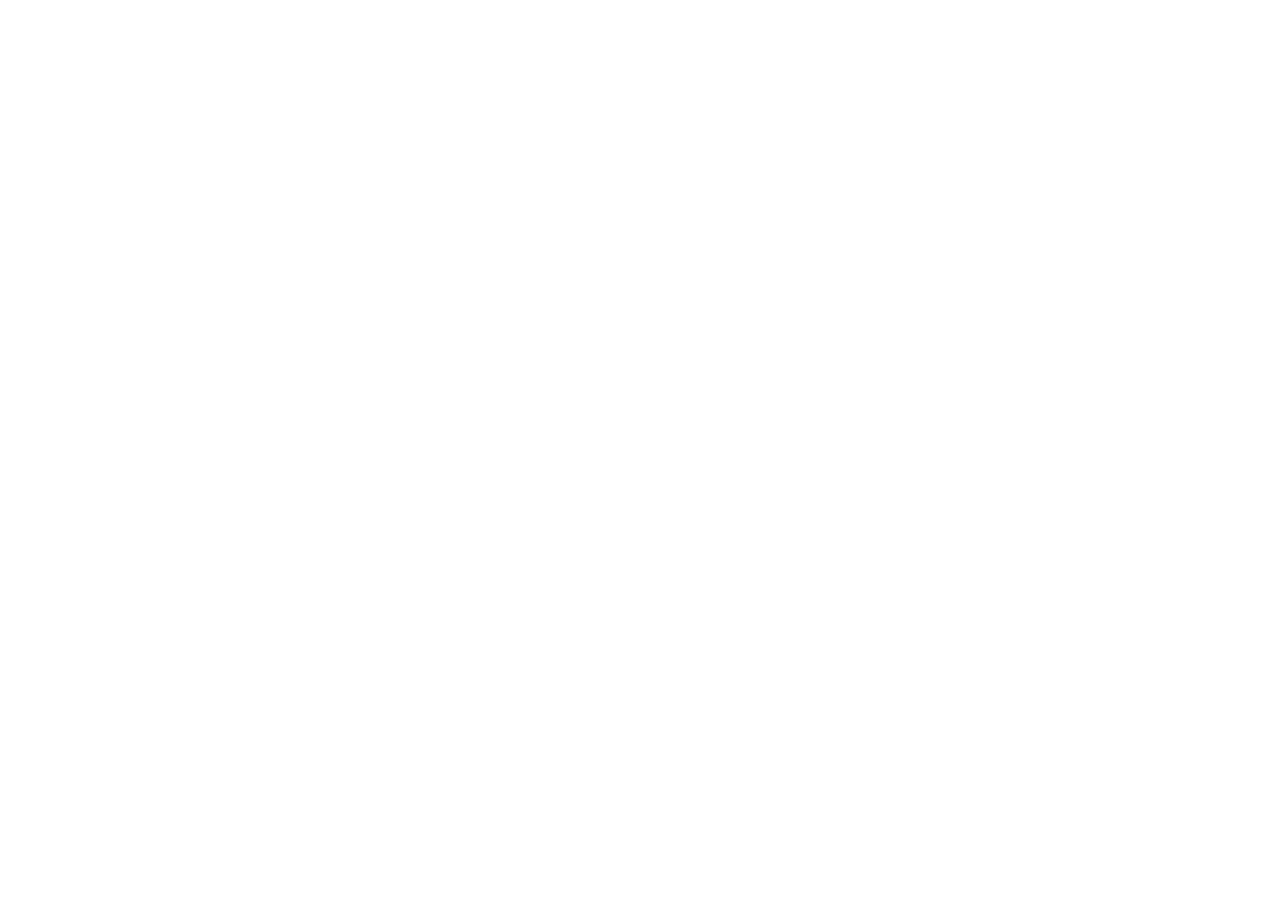
==== appointment.html @ e82cf07c "Initial commit for for appointment.html" ====
<!DOCTYPE html>
<html lang="en">
<head>
    <meta charset="UTF-8">
    <meta http-equiv="X-UA-Compatible" content="IE=edge">
    <meta name="viewport" content="width=	, initial-scale=1.0">
    <title>Document</title>
</head>
<body>
    
</body>
</html>
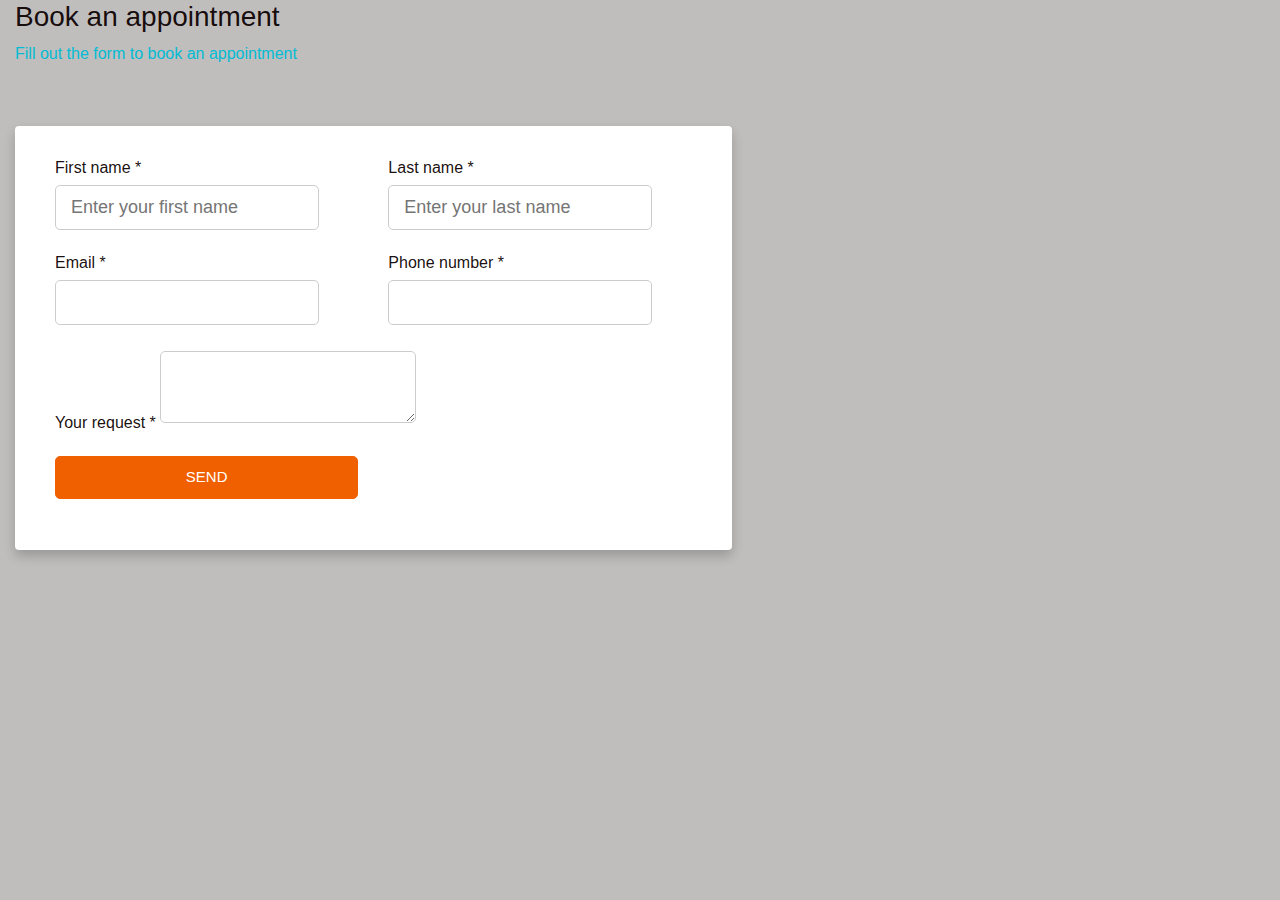
==== commit 92ec25e1: "Created a page that is responsive to a particular screen size and added a white backgrounf colour to" ====
--- a/appointment.html
+++ b/appointment.html
@@ -1,12 +1,232 @@
 <!DOCTYPE html>
 <html lang="en">
+
 <head>
-    <meta charset="UTF-8">
-    <meta http-equiv="X-UA-Compatible" content="IE=edge">
-    <meta name="viewport" content="width=	, initial-scale=1.0">
-    <title>Document</title>
+  <meta charset="utf-8">
+  <meta name="viewport" content="width=device-width, initial-scale=1, shrink-to-fit=no">
+  <meta http-equiv="x-ua-compatible" content="ie=edge">
+  <title>Gym Bookings</title>
+  <!-- Bootstrap core CSS -->
+  <link href="css/bootstrap.min.css" rel="stylesheet">
+  <link rel="stylesheet" href="https://cdnjs.cloudflare.com/ajax/libs/font-awesome/5.15.3/css/all.min.css" />
+  <link rel="stylesheet" href="css/styles.css" />
+  
 </head>
+
+<style>
+    .card {
+    padding: 30px 40px;
+    margin-top: 60px;
+    margin-bottom: 60px;
+        border: none !important;
+        box-shadow: 0 6px 12px 0 rgba(0, 0, 0, 0.2)
+    }
+
+    .blue-text {
+        color: #00BCD4
+    }
+
+    .form-control-label {
+        margin-bottom: 0
+    }
+
+    input,
+    textarea,
+    button {
+        padding: 8px 15px;
+        border-radius: 5px !important;
+        margin: 5px 0px;
+        box-sizing: border-box;
+        border: 1px solid #ccc;
+        font-size: 18px !important;
+        font-weight: 300
+    }
+
+    input:focus,
+    textarea:focus {
+        -moz-box-shadow: none !important;
+        -webkit-box-shadow: none !important;
+        box-shadow: none !important;
+        border: 1px solid #00BCD4;
+        outline-width: 0;
+        font-weight: 400
+    }
+
+    .btn-block {
+        text-transform: uppercase;
+        font-size: 15px !important;
+        font-weight: 400;
+        height: 43px;
+        cursor: pointer
+    }
+
+    .btn-block:hover {
+        color: #fff !important
+    }
+
+    button:focus {
+        -moz-box-shadow: none !important;
+        -webkit-box-shadow: none !important;
+        box-shadow: none !important;
+        outline-width: 0
+    }
+
+</style>
+
 <body>
-    
+
+    <!-- <div class="card notification-card notification-invitation">
+        <div class="card-body">
+                <div class="card-title">Jane invited you to join </div>
+        </div>
+      </div> -->
+
+    <div class="container-fluid px-1 py-5 mx-auto">
+        <div class="row d-flex justify-content-center">
+            <div class="col-xl-7 col-lg-8 col-md-9 col-11 text-center">
+                <h3>
+                    Book an appointment
+                </h3>
+                <p class="blue-text">Fill out the form to book an appointment</p>
+                <div class="card">
+                    
+                    <form class="form-card">
+                        <div class="row justify-content-between text-left">
+                            <div class="form-group col-sm-6 flex-column d-flex"> 
+                            <label class="form-control-label px-3">First name<span class="text-danger"> *</span>
+                            </label> 
+                            <input required type="text" id="fname" name="fname" placeholder="Enter your first name" onblur="validate(1)"> 
+                        </div>
+
+                        <div class="form-group col-sm-6 flex-column d-flex"> 
+                            <label class="form-control-label px-3">Last name<span class="text-danger"> *</span></label> 
+                            <input required type="text" id="lname" name="lname" placeholder="Enter your last name" onblur="validate(2)"> 
+                        </div>
+
+                        </div>
+
+                        <div class="row justify-content-between text-left">
+
+                            <div class="form-group col-sm-6 flex-column d-flex"> 
+                                <label class="form-control-label px-3">Email<span class="text-danger"> *</span>
+                                </label> 
+                                <input type="text" id="email" name="email" placeholder="" onblur="validate(3)"> 
+                            </div>
+
+                            <div class="form-group col-sm-6 flex-column d-flex"> 
+                             <label class="form-control-label px-3">Phone number<span class="text-danger"> *</span></label> 
+                              <input type="text" id="mob" name="mob" placeholder="" onblur="validate(4)"> 
+                            </div>
+
+                        </div>
+
+                        <div class="row justify-content-between text-left">
+                            <div class="form-group col-12 flex-column d-flex"> 
+                                <label class="form-control-label px-3">Your request<span class="text-danger"> *</span></label> 
+                                <textarea type="text" id="ans" name="ans" placeholder="" onblur="validate(6)"></textarea> 
+                            </div>
+                        </div>
+                        <div class="row justify-content-end">
+                            <div class="form-group col-sm-6"> <button type="submit" class="btn-block btn-primary">Send</button> </div>
+                        </div>
+                    </form>
+                </div>
+            </div>
+        </div>
+    </div>
+
+
+  <!--  JQuery  -->
+  <script type="text/javascript" src="js/jquery-3.4.1.min.js"></script>
+  <!--  Bootstrap tooltips  -->
+  <script type="text/javascript" src="js/popper.min.js"></script>
+  <!--  Bootstrap core JavaScript  -->
+  <script type="text/javascript" src="js/bootstrap.min.js"></script>
+  
+<script>
+function validate(val) {
+v1 = document.getElementById("fname");
+v2 = document.getElementById("lname");
+v3 = document.getElementById("email");
+v4 = document.getElementById("mob");
+v5 = document.getElementById("job");
+v6 = document.getElementById("ans");
+
+flag1 = true;
+flag2 = true;
+flag3 = true;
+flag4 = true;
+flag5 = true;
+flag6 = true;
+
+if(val>=1 || val==0) {
+if(v1.value == "") {
+v1.style.borderColor = "red";
+flag1 = false;
+}
+else {
+v1.style.borderColor = "green";
+flag1 = true;
+}
+}
+
+if(val>=2 || val==0) {
+if(v2.value == "") {
+v2.style.borderColor = "red";
+flag2 = false;
+}
+else {
+v2.style.borderColor = "green";
+flag2 = true;
+}
+}
+if(val>=3 || val==0) {
+if(v3.value == "") {
+v3.style.borderColor = "red";
+flag3 = false;
+}
+else {
+v3.style.borderColor = "green";
+flag3 = true;
+}
+}
+if(val>=4 || val==0) {
+if(v4.value == "") {
+v4.style.borderColor = "red";
+flag4 = false;
+}
+else {
+v4.style.borderColor = "green";
+flag4 = true;
+}
+}
+if(val>=5 || val==0) {
+if(v5.value == "") {
+v5.style.borderColor = "red";
+flag5 = false;
+}
+else {
+v5.style.borderColor = "green";
+flag5 = true;
+}
+}
+if(val>=6 || val==0) {
+if(v6.value == "") {
+v6.style.borderColor = "red";
+flag6 = false;
+}
+else {
+v6.style.borderColor = "green";
+flag6 = true;
+}
+}
+
+flag = flag1 && flag2 && flag3 && flag4 && flag5 && flag6;
+
+return flag;
+}
+</script>
+
 </body>
-</html>+
+</html>
--- a/css/styles.css
+++ b/css/styles.css
@@ -0,0 +1,439 @@
+/*HEADER*/
+
+.header {
+    background: rgb(177, 177, 177) url("img/header.jpg") no-repeat fixed center; 
+    min-height: 1000px;
+    font-family:'Source Sans Pro', sans-serif;
+  }
+  @media (min-width:768px) {
+    .header {
+      padding-bottom:120px;
+    }
+  }
+  
+  .header .navbar {
+    background:transparent;
+    padding-top:.75rem;
+    padding-bottom:.75rem;
+    color:#fff;
+    border-radius:0;
+    box-shadow:none;
+    border:none;
+  }
+  
+  @media (min-width:768px) {
+    .header .navbar {
+      padding-top:1rem;
+      padding-bottom:1rem;
+    }
+  }
+  .header .navbar .navbar-brand {
+    font-weight:bold;
+    color:inherit;
+  }
+  
+  .header .navbar .navbar-brand:hover {
+    color:#f0f0f0;
+  }
+  
+  .header .navbar .navbar-collapse {
+    border-top:1px solid rgba(255,255,255,0.3);
+    margin-top:.5rem;
+  }
+  
+  @media (min-width:768px) {
+    .header .navbar .navbar-collapse {
+      border-color:transparent;
+      margin:0;
+    }
+  }
+  
+  .header .navbar .navbar-collapse span .login {
+    color:#d9d9d9;
+    margin-right:.5rem;
+    text-decoration:none;
+  }
+  
+  .header .navbar .navbar-collapse span .login:hover {
+    color:#fff;
+  }
+  
+  .header .navbar .navbar-toggler {
+    border-color:rgba(255,255,255,0.3);
+  }
+  .header .navbar .navbar-toggler:hover, .header .navbar-toggler:focus {
+    background:none;
+  }
+  
+  .header .navbar .navbar-nav a.active, .header .navbar .navbar-nav > .show .dropdown-item {
+    background:none;
+    box-shadow:none;
+  }
+  
+  @media (min-width: 768px) {
+    .header .navbar-nav .nav-link {
+      padding-left:.7rem;
+      padding-right:.7rem;
+    }
+  }
+  
+  @media (min-width: 992px) {
+    .header .navbar-nav .nav-link {
+      padding-left:1.2rem;
+      padding-right:1.2rem;
+    }
+  }
+  
+  .header .navbar .navbar-nav > li > .dropdown-menu {
+    margin-top:-5px;
+    box-shadow:0 4px 8px rgba(0,0,0,.1);
+    background-color:#fff;
+    border-radius:2px;
+  }
+  
+  .header .navbar .dropdown-menu .dropdown-item:focus, .header .navbar .dropdown-menu .dropdown-item {
+    line-height:2;
+    color:#37434d;
+  }
+  
+  .header .navbar .dropdown-menu .dropdown-item:focus, .header .navbar .dropdown-menu .dropdown-item:hover {
+    background:#ebeff1;
+  }
+  
+  .header .action-button, .header .action-button:not(.disabled):active {
+    border:1px solid rgba(255,255,255,0.7);
+    border-radius:40px;
+    color:#ebeff1;
+    box-shadow:none;
+    text-shadow:none;
+    padding:.3rem .8rem;
+    background:transparent;
+    transition:background-color 0.25s;
+    outline:none;
+  }
+  
+  .header .action-button:hover {
+    color:#fff;
+  }
+  
+  .header .navbar .form-inline label {
+    color:#d9d9d9;
+  }
+  
+  .header .navbar .form-inline .search-field {
+    display:inline-block;
+    width:80%;
+    background:none;
+    border:none;
+    border-bottom:1px solid transparent;
+    border-radius:0;
+    color:#ccc;
+    box-shadow:none;
+    color:inherit;
+    transition:border-bottom-color 0.3s;
+  }
+   
+  .header .navbar .form-inline .search-field:focus {
+    border-bottom:1px solid #ccc;
+  }
+  
+  .header .hero {
+    margin-top:20px;
+    text-align:center;
+  }
+  
+  @media (min-width:768px) {
+    .header .hero {
+      margin-top:60px;
+      text-align:left;
+    }
+  }
+  
+  .header .hero h1 {
+    color:#fff;
+    font-size:40px;
+    margin-top:0;
+    margin-bottom:15px;
+    font-weight:300;
+    line-height:1.4;
+  }
+  
+  @media (min-width:992px) {
+    .header .hero h1 {
+      margin-top:190px;
+      margin-bottom:24px;
+      line-height:1.2;
+    }
+  }
+  
+  .header .hero p {
+    color:rgba(255,255,255,0.8);
+    font-size:20px;
+    margin-bottom:30px;
+    font-weight:300;
+  }
+  
+  .header .phone-holder {
+    text-align:right;
+  }
+  
+  .header div.iphone-mockup {
+    position:relative;
+    max-width:300px;
+    margin:20px;
+    display:inline-block;
+  }
+  
+  .header .iphone-mockup img.device {
+    width:100%;
+    height:auto;
+  }
+  
+  .header .iphone-mockup .screen {
+    position:absolute;
+    width:88%;
+    height:77%;
+    top:12%;
+    border-radius:2px;
+    left:6%;
+    border:1px solid #444;
+    background-color:#aaa;
+    overflow:hidden;
+    background:url(../../assets/img/screen-content-iphone-6.jpg);
+    background-size:cover;
+    background-position:center;
+  }
+  
+  .header .iphone-mockup .screen:before {
+    content:'';
+    background-color:#fff;
+    position:absolute;
+    width:70%;
+    height:140%;
+    top:-12%;
+    right:-60%;
+    transform:rotate(-19deg);
+    opacity:0.2;
+  }
+  
+  /*############
+  Client Reviews
+##############*/
+
+  .carousel .carousel-item {
+    color: #999;
+    font-size: 14px;
+    text-align: center;
+    overflow: hidden;
+    min-height: 340px;
+  }
+  .carousel .carousel-item a {
+    color: #eb7245;
+  }
+  .carousel .img-box {
+    width: 145px;
+    height: 145px;
+    margin: 0 auto;
+    border-radius: 50%;
+  }
+  .carousel .img-box img {
+    width: 100%;
+    height: 100%;
+    display: block;
+    border-radius: 50%;
+  }
+  .carousel .testimonial {	
+    padding: 30px 100px 10px;
+  }
+  .carousel .overview {	
+    text-align: center;
+    padding-bottom: 5px;
+  }
+  .carousel .overview b {
+    color: #333;
+    font-size: 15px;
+    text-transform: uppercase;
+    display: block;	
+    padding-bottom: 5px;
+  }
+  .carousel .star-rating i {
+    font-size: 18px;
+    color: #ffdc12;
+  }
+  .carousel-control-prev, .carousel-control-next {
+    width: 30px;
+    height: 30px;
+    border-radius: 50%;
+    background: #999;
+    text-shadow: none;
+    top: 4px;
+  }
+  .carousel-control-prev i, .carousel-control-next i {
+    font-size: 20px;
+    margin-right: 2px;
+  }
+  .carousel-control-prev {
+    left: auto;
+    right: 40px;
+  }
+  .carousel-control-next i {
+    margin-right: -2px;
+  }
+  .carousel .carousel-indicators {
+    bottom: 15px;
+  }
+  .carousel-indicators li, .carousel-indicators li.active {
+    width: 11px;
+    height: 11px;
+    margin: 1px 5px;
+    border-radius: 50%;
+  }
+  .carousel-indicators li {	
+    background: #e2e2e2;
+    border: none;
+  }
+  .carousel-indicators li.active {		
+    background: #888;		
+  }
+
+
+
+  /* Contact Us*/
+
+.form-control {
+  box-shadow: none !important;
+  outline: none !important;
+  border: 2px solid #cecece;
+  height: 38px;
+}
+.form-control:hover ,.form-control:focus{
+  border-color: #97a0af;
+}
+
+
+.error {
+  margin: 8px 0px;
+  display: none;
+  color: red;
+}
+#ajaxsuccess {
+  font-size: 16px;
+  width: 100%;
+  display: none;
+  clear: both;
+  margin: 8px 0px;
+}
+.con_sub_text {
+  margin: 20px 0px;
+  font-size: 15px;
+}
+
+.contact-detail-box {
+  margin-bottom: 50px;
+}
+
+.contact-detail-box address {
+  font-size: 14px;
+}
+.contact-map {
+  background-color: #ededed;
+}
+
+.title-box .border,.btn-primary,.back-to-top,
+.logo i,.question-q-box,.social-circle li a:hover {
+  background-color: #f16000 !important;
+}
+.title-box .title-alt,.text-colored,.footer a:hover,
+.navbar-custom .navbar-nav li a:hover,
+.navbar-custom .navbar-nav li a:focus,
+.navbar-custom .navbar-nav li a:active,
+.navbar-custom .navbar-nav li.active a {
+  color: #f16000;
+}
+
+.btn-primary {
+  border: 1px solid #f16000 !important;
+}
+.btn-primary:hover,
+.btn-primary:focus,
+.btn-primary:active,
+.btn-primary.active,
+.btn-primary.focus,
+.btn-primary:active,
+.btn-primary:focus,
+.btn-primary:hover,
+.open > .dropdown-toggle.btn-primary,
+.btn-primary.active.focus, .btn-primary.active:focus, 
+.btn-primary.active:hover, .btn-primary:active.focus, 
+.btn-primary:active:focus, .btn-primary:active:hover, 
+.open>.dropdown-toggle.btn-primary.focus, 
+.open>.dropdown-toggle.btn-primary:focus, 
+.open>.dropdown-toggle.btn-primary:hover {
+  background-color: #d85600 !important;
+  border: 1px solid #d85600 !important;
+}
+
+.btn-shadow.btn-primary {
+  box-shadow: 1px 5px 9px rgba(241, 96, 1, 0.32);
+}
+
+
+
+/*Responsive*/
+@media (min-width: 768px) {
+  .nav-custom-left {
+  margin-left: 5%;
+}
+.navbar-nav>li>a {
+  padding-top: 10px;
+  padding-bottom: 10px;
+}
+.contact-page .col-sm-6 {
+  padding-left: 30px;
+  padding-right: 30px;
+}
+}
+
+@media (max-width: 768px) {
+.navbar-custom {
+      -moz-box-shadow: 0 2px 2px rgba(0,0,0,.1);
+  -webkit-box-shadow: 0 2px 2px rgba(0,0,0,.1);
+  box-shadow: 0 2px 2px rgba(0,0,0,.1);
+}
+.screen-space {
+  margin: 0px auto 50px auto;
+}
+.feature-detail {
+  padding: 0px 0px 50px 30px !important;
+}
+.footer h5 {
+  margin-top: 30px;
+}
+}
+
+
+@media only screen and (min-width: 768px) and (max-width: 991px){
+.blog-wrapper .blog-item {
+  width: 50%;
+}
+.navbar-custom .navbar-nav li a {
+  font-size: 12px;
+}
+.blog-detail-box {
+padding-right: 0px;
+}
+}
+@media only screen and (min-width: 767px) and (max-width: 991px){
+
+}
+@media (max-width: 767px) {
+.blog-wrapper .blog-item {
+  width: 100%;
+}
+.logo {
+  margin-top: 7px;
+}
+.blog-detail-box {
+padding-right: 0px;
+}
+}
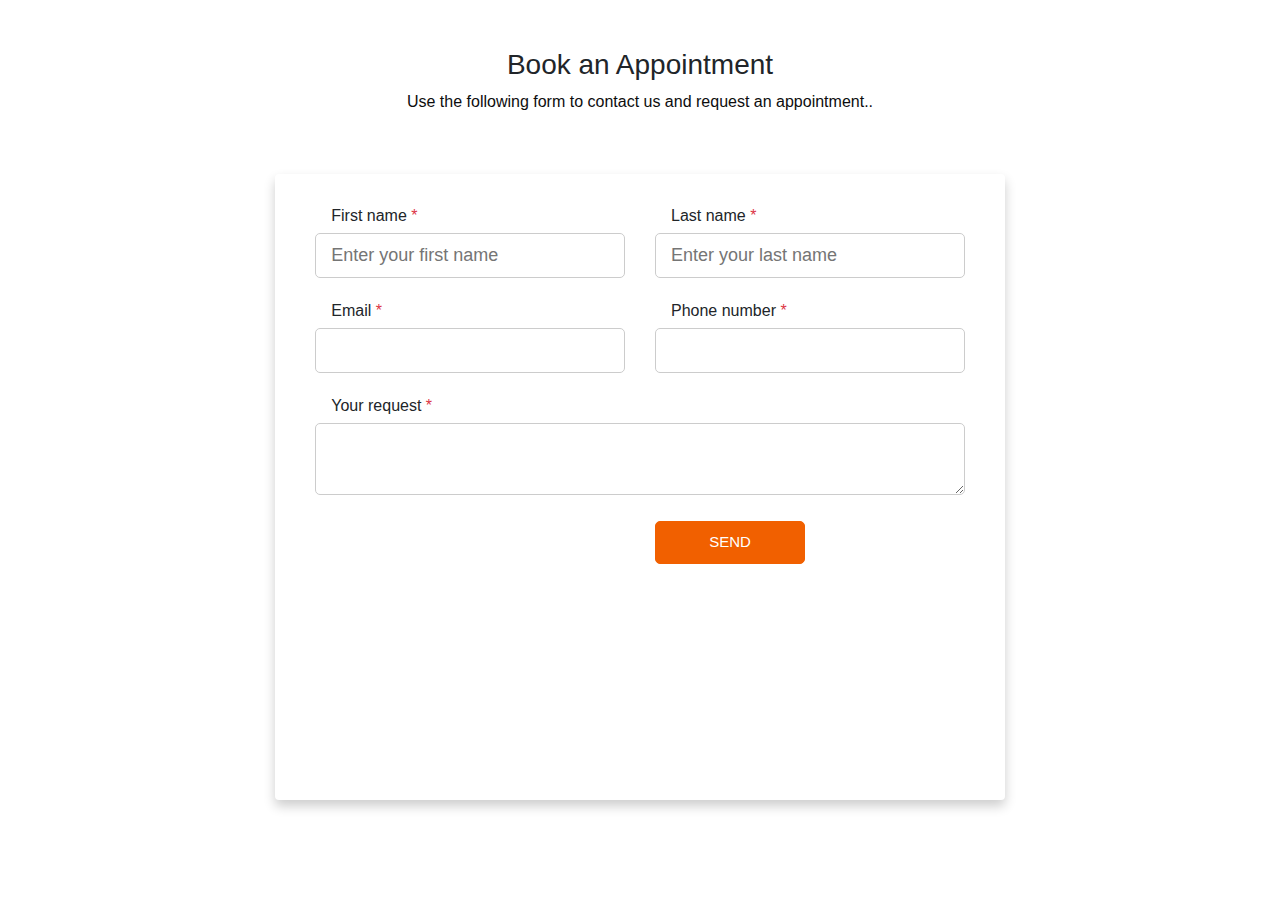
==== commit c76bf792: "Tying up Appointment form" ====
--- a/appointment.html
+++ b/appointment.html
@@ -5,7 +5,7 @@
   <meta charset="utf-8">
   <meta name="viewport" content="width=device-width, initial-scale=1, shrink-to-fit=no">
   <meta http-equiv="x-ua-compatible" content="ie=edge">
-  <title>Gym Bookings</title>
+  <title>Family Doctor: Get Appointment</title>
   <!-- Bootstrap core CSS -->
   <link href="css/bootstrap.min.css" rel="stylesheet">
   <link rel="stylesheet" href="https://cdnjs.cloudflare.com/ajax/libs/font-awesome/5.15.3/css/all.min.css" />
@@ -23,7 +23,7 @@
     }
 
     .blue-text {
-        color: #00BCD4
+        color: #0d0d0e
     }
 
     .form-control-label {
@@ -74,20 +74,13 @@
 </style>
 
 <body>
-
-    <!-- <div class="card notification-card notification-invitation">
-        <div class="card-body">
-                <div class="card-title">Jane invited you to join </div>
-        </div>
-      </div> -->
-
     <div class="container-fluid px-1 py-5 mx-auto">
         <div class="row d-flex justify-content-center">
             <div class="col-xl-7 col-lg-8 col-md-9 col-11 text-center">
                 <h3>
-                    Book an appointment
+                    Book an Appointment
                 </h3>
-                <p class="blue-text">Fill out the form to book an appointment</p>
+                <p class="blue-text">Use the following form to contact us and request an appointment..</p>
                 <div class="card">
                     
                     <form class="form-card">
@@ -229,4 +222,4 @@
 
 </body>
 
-</html>
+</html>--- a/css/styles.css
+++ b/css/styles.css
@@ -1,7 +1,7 @@
 /*HEADER*/
 
 .header {
-    background: rgb(177, 177, 177) url("img/header.jpg") no-repeat fixed center; 
+    background: rgb(177, 177, 177);
     min-height: 1000px;
     font-family:'Source Sans Pro', sans-serif;
   }
@@ -215,87 +215,6 @@
     transform:rotate(-19deg);
     opacity:0.2;
   }
-  
-  /*############
-  Client Reviews
-##############*/
-
-  .carousel .carousel-item {
-    color: #999;
-    font-size: 14px;
-    text-align: center;
-    overflow: hidden;
-    min-height: 340px;
-  }
-  .carousel .carousel-item a {
-    color: #eb7245;
-  }
-  .carousel .img-box {
-    width: 145px;
-    height: 145px;
-    margin: 0 auto;
-    border-radius: 50%;
-  }
-  .carousel .img-box img {
-    width: 100%;
-    height: 100%;
-    display: block;
-    border-radius: 50%;
-  }
-  .carousel .testimonial {	
-    padding: 30px 100px 10px;
-  }
-  .carousel .overview {	
-    text-align: center;
-    padding-bottom: 5px;
-  }
-  .carousel .overview b {
-    color: #333;
-    font-size: 15px;
-    text-transform: uppercase;
-    display: block;	
-    padding-bottom: 5px;
-  }
-  .carousel .star-rating i {
-    font-size: 18px;
-    color: #ffdc12;
-  }
-  .carousel-control-prev, .carousel-control-next {
-    width: 30px;
-    height: 30px;
-    border-radius: 50%;
-    background: #999;
-    text-shadow: none;
-    top: 4px;
-  }
-  .carousel-control-prev i, .carousel-control-next i {
-    font-size: 20px;
-    margin-right: 2px;
-  }
-  .carousel-control-prev {
-    left: auto;
-    right: 40px;
-  }
-  .carousel-control-next i {
-    margin-right: -2px;
-  }
-  .carousel .carousel-indicators {
-    bottom: 15px;
-  }
-  .carousel-indicators li, .carousel-indicators li.active {
-    width: 11px;
-    height: 11px;
-    margin: 1px 5px;
-    border-radius: 50%;
-  }
-  .carousel-indicators li {	
-    background: #e2e2e2;
-    border: none;
-  }
-  .carousel-indicators li.active {		
-    background: #888;		
-  }
-
 
 
   /* Contact Us*/
@@ -342,6 +261,9 @@
 .title-box .border,.btn-primary,.back-to-top,
 .logo i,.question-q-box,.social-circle li a:hover {
   background-color: #f16000 !important;
+  border-radius: 25px;
+  width: 150px;
+  text-align: center;
 }
 .title-box .title-alt,.text-colored,.footer a:hover,
 .navbar-custom .navbar-nav li a:hover,
